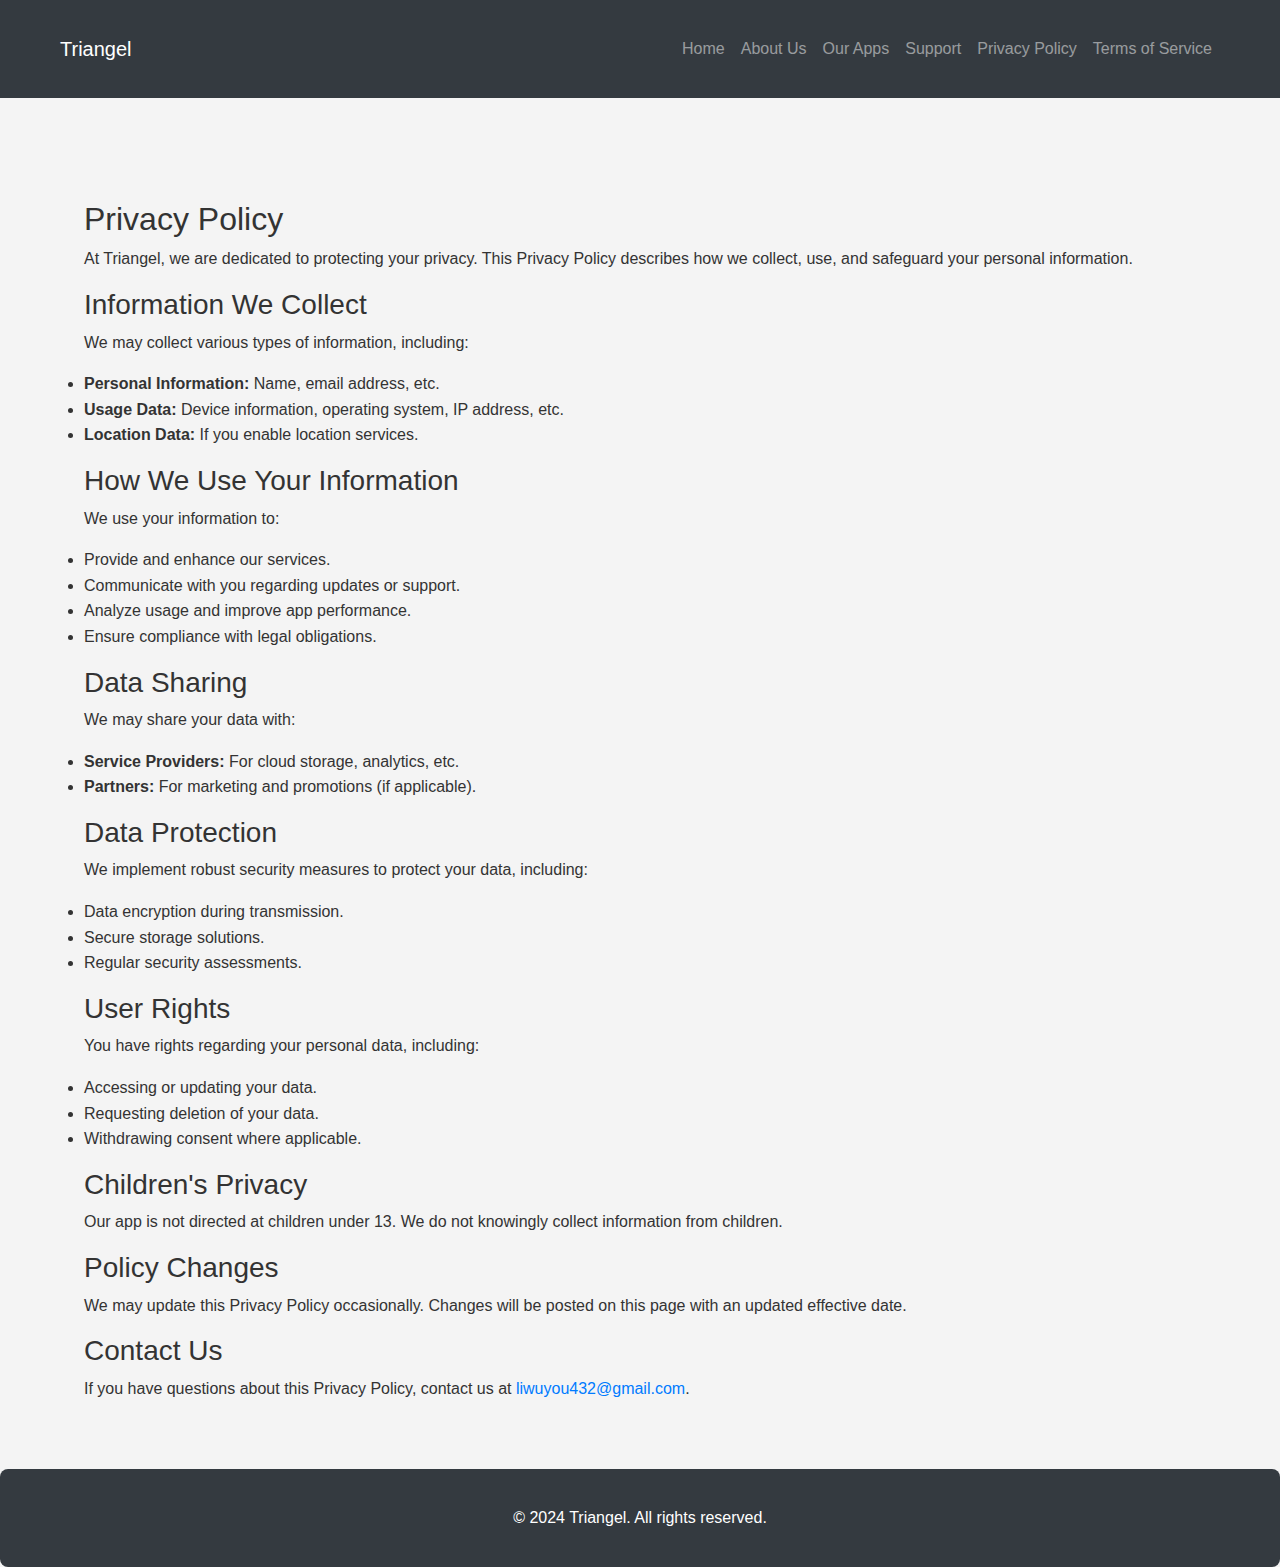
==== privacy-policy.html @ 5fb0992e "feature: policy" ====
<!DOCTYPE html>
<html lang="en">
<head>
    <meta charset="UTF-8">
    <meta name="viewport" content="width=device-width, initial-scale=1.0">
    <title>Privacy Policy - Triangel</title>
    <link href="https://maxcdn.bootstrapcdn.com/bootstrap/4.5.2/css/bootstrap.min.css" rel="stylesheet">
    <link rel="stylesheet" href="styles.css">
</head>
<body>
    <nav class="navbar navbar-expand-lg navbar-dark bg-dark fixed-top">
        <div class="container">
            <a class="navbar-brand" href="#">Triangel</a>
            <button class="navbar-toggler" type="button" data-toggle="collapse" data-target="#navbarNav" aria-controls="navbarNav" aria-expanded="false" aria-label="Toggle navigation">
                <span class="navbar-toggler-icon"></span>
            </button>
            <div class="collapse navbar-collapse" id="navbarNav">
                <ul class="navbar-nav ml-auto">
                    <li class="nav-item"><a class="nav-link" href="#home">Home</a></li>
                    <li class="nav-item"><a class="nav-link" href="#about">About Us</a></li>
                    <li class="nav-item"><a class="nav-link" href="#apps">Our Apps</a></li>
                    <li class="nav-item"><a class="nav-link" href="#support">Support</a></li>
                    <li class="nav-item"><a class="nav-link" href="privacy-policy.html">Privacy Policy</a></li>
                    <li class="nav-item"><a class="nav-link" href="#terms">Terms of Service</a></li>
                </ul>
            </div>
        </div>
    </nav>

    <div class="container mt-5 pt-5">
        <section id="privacy" class="my-5">
            <h2>Privacy Policy</h2>
            <p>At Triangel, we are dedicated to protecting your privacy. This Privacy Policy describes how we collect, use, and safeguard your personal information.</p>

            <h3>Information We Collect</h3>
            <p>We may collect various types of information, including:</p>
            <ul>
                <li><strong>Personal Information:</strong> Name, email address, etc.</li>
                <li><strong>Usage Data:</strong> Device information, operating system, IP address, etc.</li>
                <li><strong>Location Data:</strong> If you enable location services.</li>
            </ul>

            <h3>How We Use Your Information</h3>
            <p>We use your information to:</p>
            <ul>
                <li>Provide and enhance our services.</li>
                <li>Communicate with you regarding updates or support.</li>
                <li>Analyze usage and improve app performance.</li>
                <li>Ensure compliance with legal obligations.</li>
            </ul>

            <h3>Data Sharing</h3>
            <p>We may share your data with:</p>
            <ul>
                <li><strong>Service Providers:</strong> For cloud storage, analytics, etc.</li>
                <li><strong>Partners:</strong> For marketing and promotions (if applicable).</li>
            </ul>

            <h3>Data Protection</h3>
            <p>We implement robust security measures to protect your data, including:</p>
            <ul>
                <li>Data encryption during transmission.</li>
                <li>Secure storage solutions.</li>
                <li>Regular security assessments.</li>
            </ul>

            <h3>User Rights</h3>
            <p>You have rights regarding your personal data, including:</p>
            <ul>
                <li>Accessing or updating your data.</li>
                <li>Requesting deletion of your data.</li>
                <li>Withdrawing consent where applicable.</li>
            </ul>

            <h3>Children's Privacy</h3>
            <p>Our app is not directed at children under 13. We do not knowingly collect information from children.</p>

            <h3>Policy Changes</h3>
            <p>We may update this Privacy Policy occasionally. Changes will be posted on this page with an updated effective date.</p>

            <h3>Contact Us</h3>
            <p>If you have questions about this Privacy Policy, contact us at <a href="mailto:liwuyou432@gmail.com">liwuyou432@gmail.com</a>.</p>
        </section>
    </div>

    <footer class="bg-dark text-white text-center py-3">
        <div class="container">
            <p>&copy; 2024 Triangel. All rights reserved.</p>
        </div>
    </footer>

    <script src="https://code.jquery.com/jquery-3.5.1.slim.min.js"></script>
    <script src="https://cdn.jsdelivr.net/npm/@popperjs/core@2.9.2/dist/umd/popper.min.js"></script>
    <script src="https://maxcdn.bootstrapcdn.com/bootstrap/4.5.2/js/bootstrap.min.js"></script>
</body>
</html>
---- styles.css ----
/* Basic reset */
* {
    margin: 0;
    padding: 0;
    box-sizing: border-box;
}

/* Body styling */
body {
    font-family: 'Arial', sans-serif;
    line-height: 1.6;
    color: #333;
    background-color: #f4f4f4;
    display: flex;
    flex-direction: column;
    min-height: 100vh;
    padding-top: 56px; /* Height of the fixed navbar */
}

/* Container */
.container {
    width: 90%;
    max-width: 1200px;
    margin: 0 auto;
    padding: 20px;
    flex: 1;
}

/* Header styling */
header {
    background: #333;
    color: #fff;
    padding: 10px 0;
}

header h1 {
    margin-left: 20px;
}

header nav {
    margin-right: 20px;
}

header ul {
    list-style: none;
    padding: 0;
}

header ul li {
    display: inline;
    margin: 0 10px;
}

header ul li a {
    color: #fff;
    text-decoration: none;
}

header ul li a:hover {
    text-decoration: underline;
}

/* Main content */
main {
    background: #fff;
    padding: 20px;
    margin-top: 20px;
    border-radius: 8px;
    box-shadow: 0 0 10px rgba(0, 0, 0, 0.1);
}

main h2 {
    margin-bottom: 20px;
    color: #333;
}

main p {
    margin-bottom: 20px;
    line-height: 1.6;
}

/* Articles */
article {
    margin-bottom: 20px;
    padding: 10px;
    background: #e9e9e9;
    border-radius: 5px;
}

article h3 {
    margin-bottom: 10px;
}

article p {
    margin-bottom: 10px;
}

article a {
    color: #007bff;
    text-decoration: none;
}

article a:hover {
    text-decoration: underline;
}

/* Footer */
footer {
    background: #333;
    color: #fff;
    text-align: center;
    padding: 10px 0;
    margin-top: auto;
    border-radius: 8px;
}

footer p {
    margin: 0;
}

/* Media Queries for Responsiveness */
@media (max-width: 768px) {
    header h1 {
        font-size: 1.5rem;
    }

    header ul li {
        display: block;
        margin: 10px 0;
    }

    .container {
        width: 95%;
    }
}
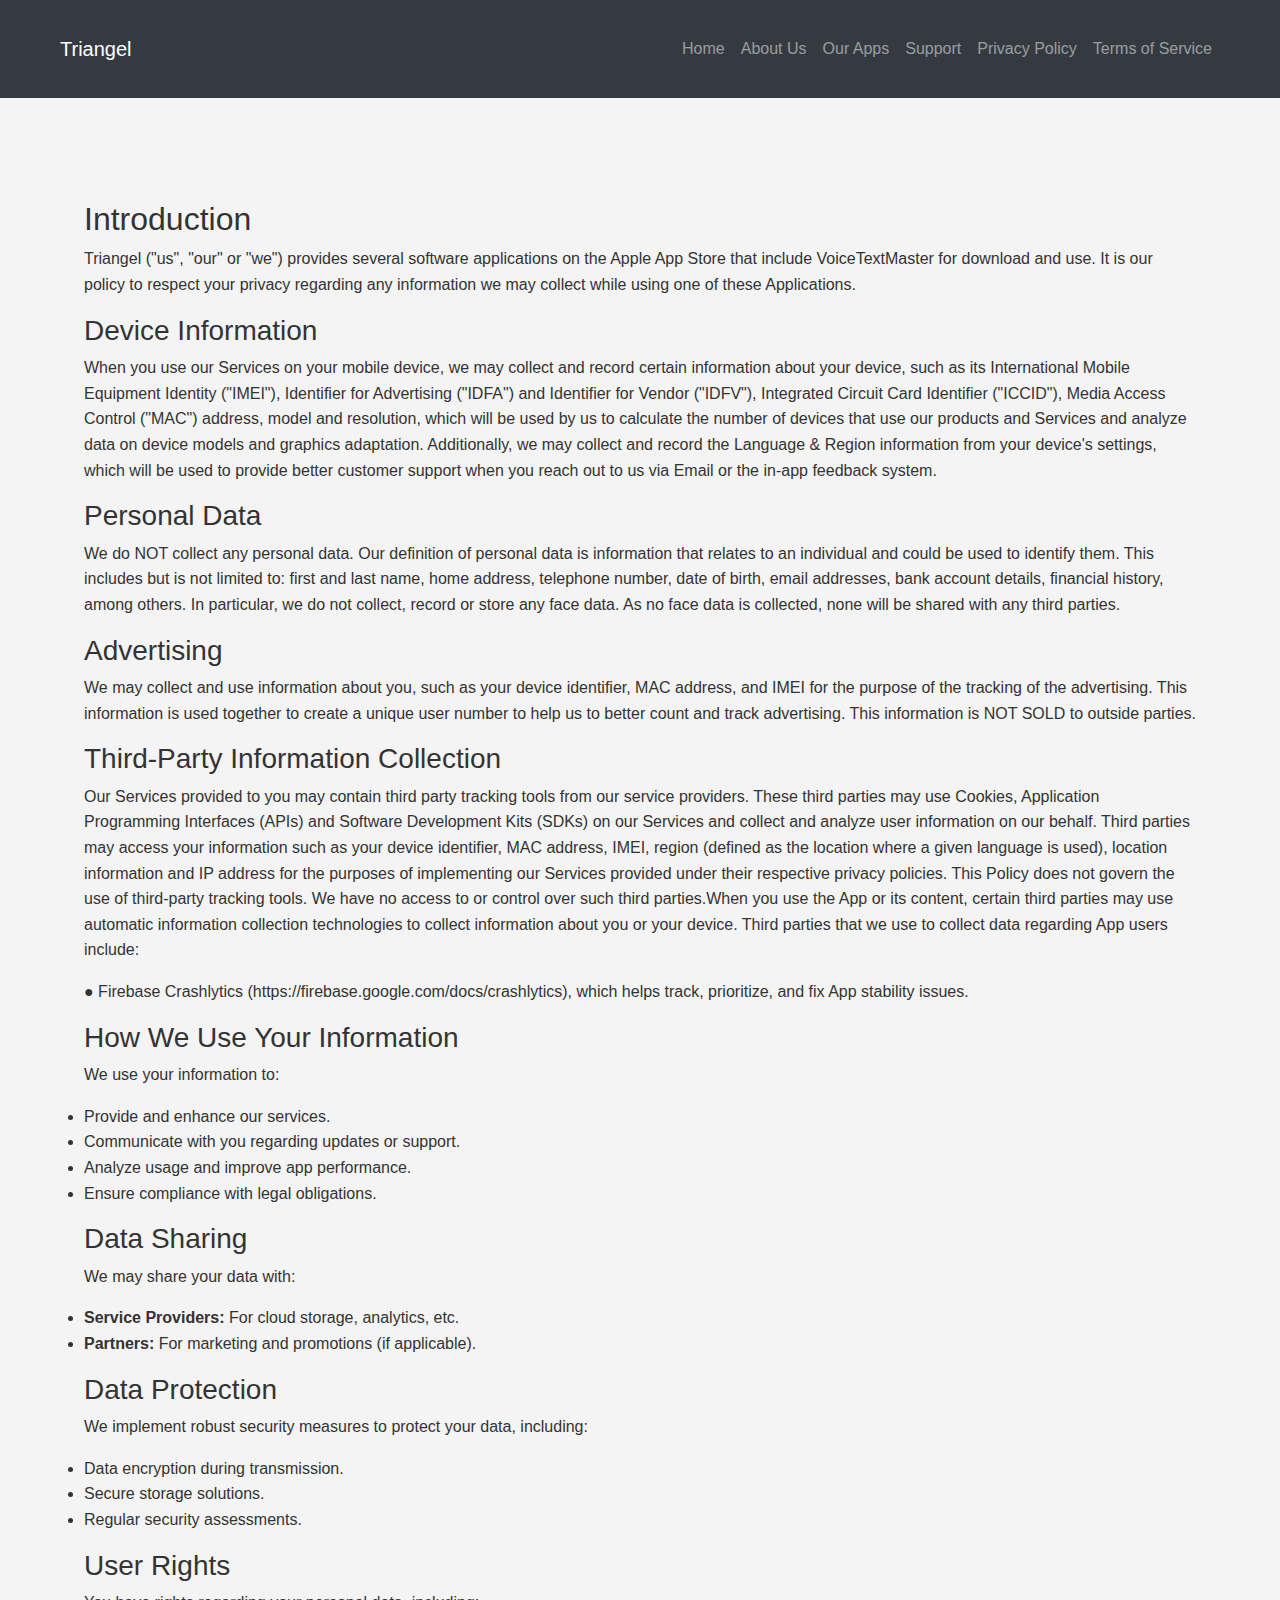
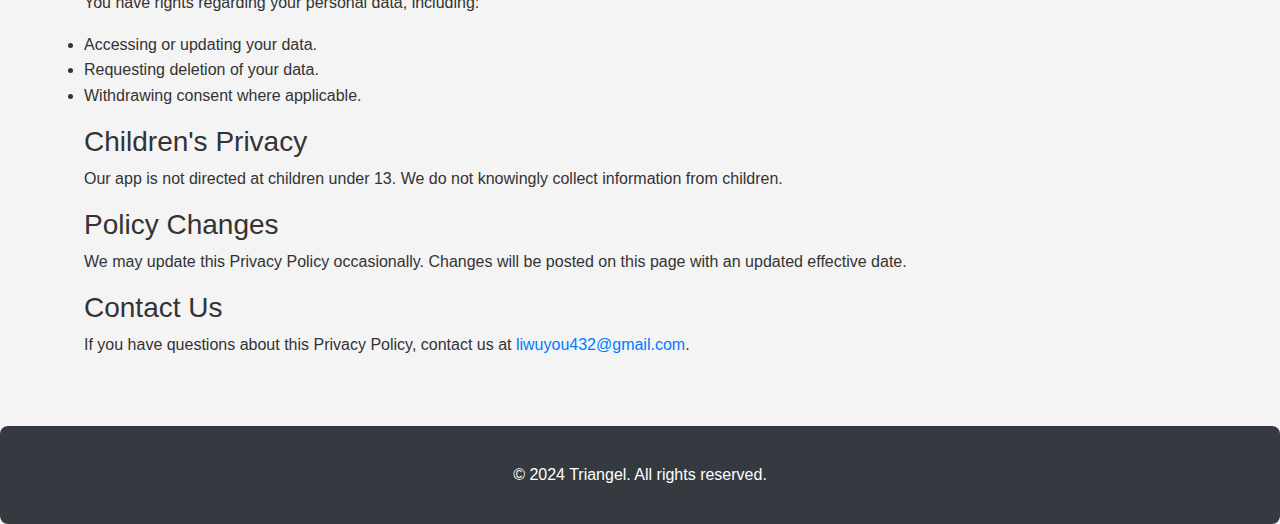
==== commit 65cfc2c1: "feat: update privacy-policy" ====
--- a/privacy-policy.html
+++ b/privacy-policy.html
@@ -29,16 +29,21 @@
 
     <div class="container mt-5 pt-5">
         <section id="privacy" class="my-5">
-            <h2>Privacy Policy</h2>
-            <p>At Triangel, we are dedicated to protecting your privacy. This Privacy Policy describes how we collect, use, and safeguard your personal information.</p>
+            <h2>Introduction</h2>
+            <p>Triangel ("us", "our" or "we") provides several software applications on the Apple App Store that include VoiceTextMaster for download and use. It is our policy to respect your privacy regarding any information we may collect while using one of these Applications.</p>
 
-            <h3>Information We Collect</h3>
-            <p>We may collect various types of information, including:</p>
-            <ul>
-                <li><strong>Personal Information:</strong> Name, email address, etc.</li>
-                <li><strong>Usage Data:</strong> Device information, operating system, IP address, etc.</li>
-                <li><strong>Location Data:</strong> If you enable location services.</li>
-            </ul>
+            <h3>Device Information</h3>
+            <p>When you use our Services on your mobile device, we may collect and record certain information about your device, such as its International Mobile  Equipment Identity ("IMEI"), Identifier for Advertising ("IDFA") and  Identifier for Vendor ("IDFV"), Integrated Circuit Card Identifier  ("ICCID"), Media Access Control ("MAC") address, model and resolution,  which will be used by us to calculate the number of devices that use our  products and Services and analyze data on device models and graphics  adaptation. Additionally, we may collect and record the Language &  Region information from your device's settings, which will be used to  provide better customer support when you reach out to us via Email or  the in-app feedback system.</p>
+
+            <h3>Personal Data</h3>
+            <p>We do NOT collect any personal data. Our definition of personal data is information that relates to an individual and could be used to identify them. This includes but is not limited to: first and last name, home address, telephone number, date of birth, email addresses, bank account details, financial history, among others. In particular, we do not  collect, record or store any face data. As no face data is collected,  none will be shared with any third parties.</p>
+
+            <h3>Advertising</h3>
+            <p>We may collect and use information about you, such as your device identifier, MAC address, and IMEI for the purpose of the tracking of the advertising. This information is used together to create a unique user  number to help us to better count and track advertising. This  information is NOT SOLD to outside parties.</p>
+
+            <h3>Third-Party Information Collection</h3>
+            <p>Our Services provided to you may contain third party tracking tools from  our service providers. These third parties may use Cookies, Application  Programming Interfaces (APIs) and Software Development Kits (SDKs) on  our Services and collect and analyze user information on our behalf.  Third parties may access your information such as your device  identifier, MAC address, IMEI, region (defined as the location where a  given language is used), location information and IP address for the  purposes of implementing our Services provided under their respective  privacy policies. This Policy does not govern the use of third-party  tracking tools. We have no access to or control over such third  parties.When you use the App or its content, certain third parties may  use automatic information collection technologies to collect information  about you or your device. Third parties that we use to collect data  regarding App users include:</p>
+            <p>  ● Firebase Crashlytics (https://firebase.google.com/docs/crashlytics), which helps track, prioritize, and fix App stability issues. </p>
 
             <h3>How We Use Your Information</h3>
             <p>We use your information to:</p>
--- a/styles.css
+++ b/styles.css
@@ -133,3 +133,35 @@
         width: 95%;
     }
 }
+
+.card {
+    display: flex;
+    align-items: center; /* 垂直居中对齐 */
+    padding: 10px;
+    border: 1px solid #ddd;
+    border-radius: 10px;
+    background-color: #fff;
+    margin-bottom: 15px;
+    justify-content: center; /* 水平居中对齐 */
+}
+
+.card-img-top {
+    width: 83.5px; /* 图标宽度 */
+    height: 83.5px; /* 图标高度 */
+    border-radius: 10px; /* 圆角大小 */
+    object-fit: cover; /* 确保图标填充整个区域 */
+    margin-right: 15px; /* 图标与文字之间的间距 */
+}
+
+.card-body {
+    text-align: center; /* 使文本在卡片内居中 */
+}
+
+.card-title {
+    margin: 0; /* 去除标题的外边距 */
+}
+
+.card-text {
+    margin-top: 5px; /* 文字上方的间距 */
+}
+
